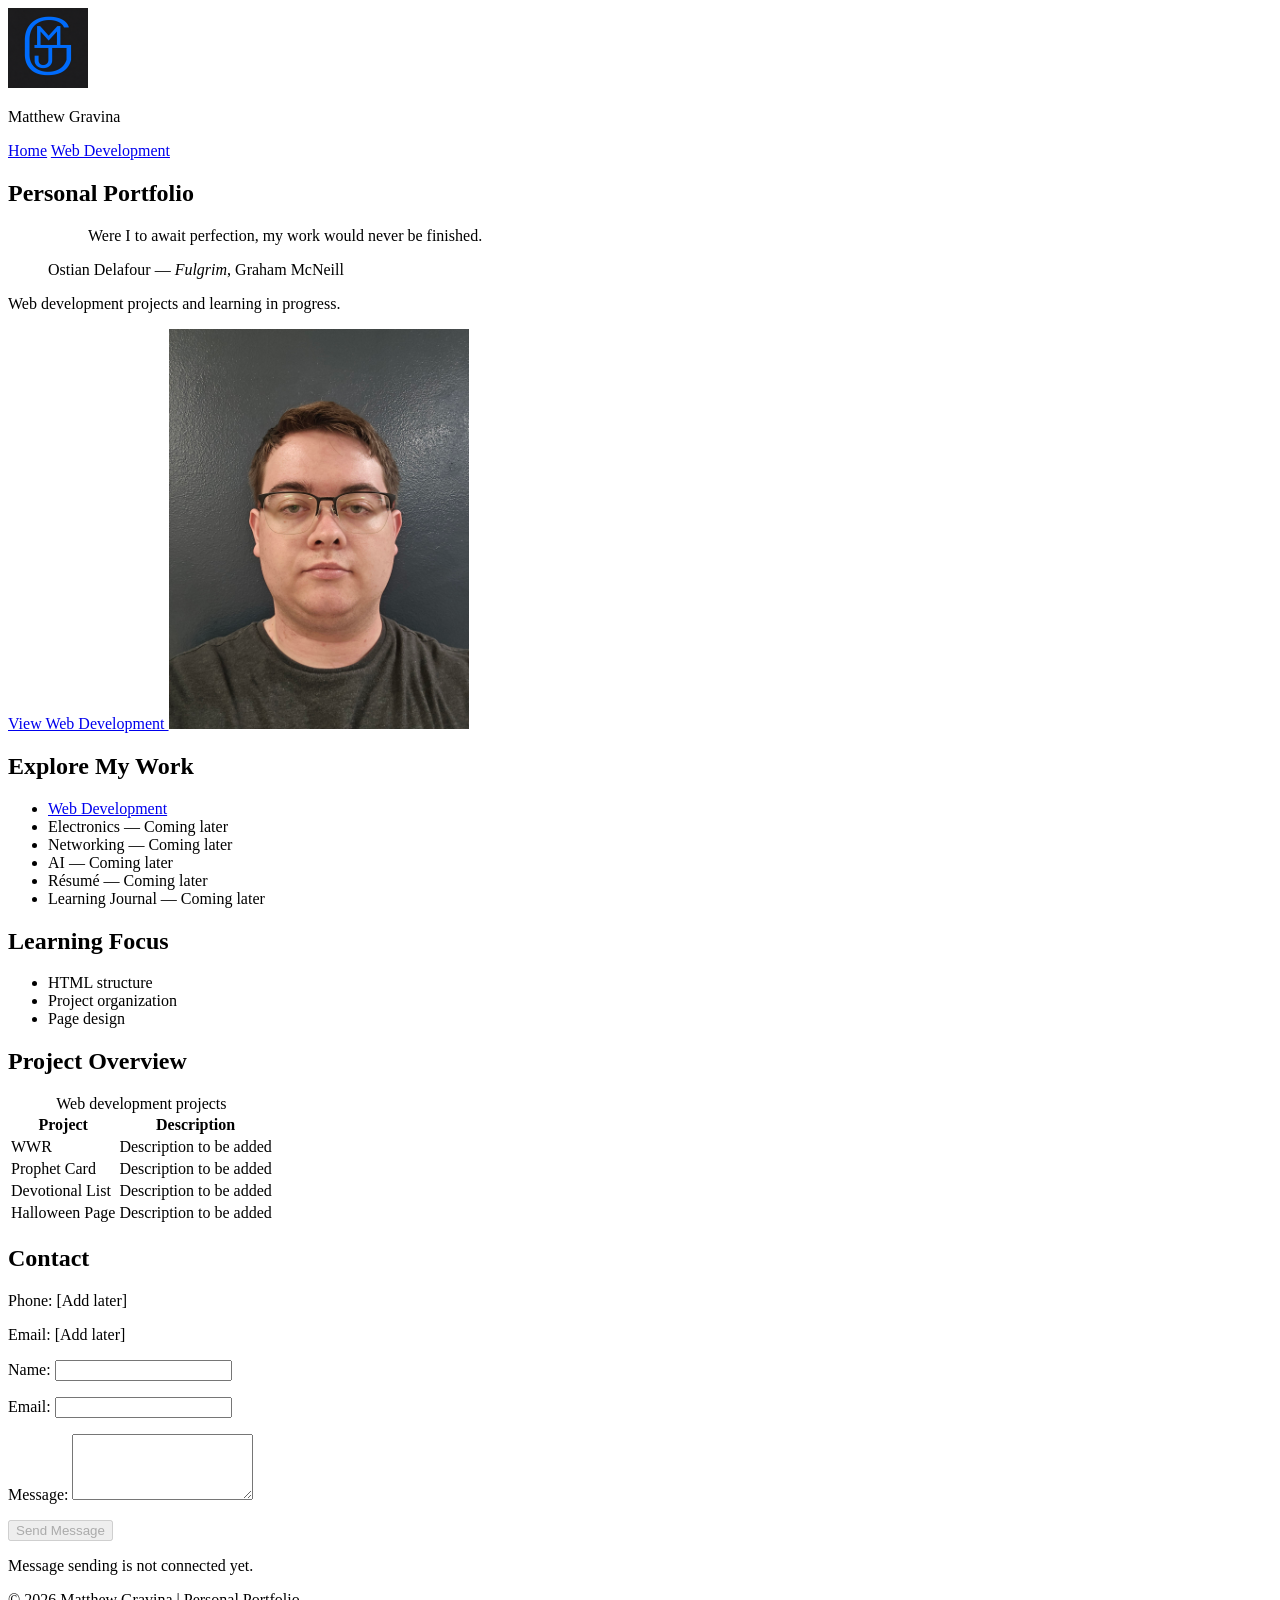
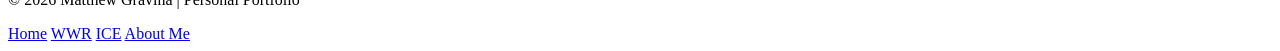
==== wdd130/portfolio/index.html @ 437e1432 "Add files via upload" ====
<!DOCTYPE html>
<html lang="en">
    <head>
        <meta charset="UTF-8">
        <meta name="viewport" content="width=device-width, initial-scale=1.0">
        <title>Matthew Gravina | Portfolio</title>
    </head>
    <body>
        <header>
            <a href="index.html">
                <img src="images/GravinaLogo640x640.png"
                    alt="Matthew Gravina home"
                    width="80">
            </a>

            <p>Matthew Gravina</p>

            <nav aria-label="Main navigation">
                <a href="index.html">Home</a>
                <a href="webdevelopment.html">Web Development</a>
            </nav>
        </header>

        <main>
            <section id="about-me">
                <h1>Personal Portfolio</h1>

                <figure>
                    <blockquote>
                        <p id="quote-text">
                            Were I to await perfection, my work would never be finished.
                        </p>
                    </blockquote>

                    <figcaption id="quote-source">
                        Ostian Delafour —
                        <cite>Fulgrim</cite>, Graham McNeill
                    </figcaption>
                </figure>

                <p>
                    Web development projects and learning in progress.
                </p>

                <a href="webdevelopment.html">
                    View Web Development
                </a>

                <img src="images/portrait.jpg"
                    alt="Portrait of Matthew Gravina"
                    width="300">
            </section>

            <section>
                <h2>Explore My Work</h2>

                <ul>
                    <li>
                        <a href="webdevelopment.html">
                            Web Development
                        </a>
                    </li>
                    <li>Electronics — Coming later</li>
                    <li>Networking — Coming later</li>
                    <li>AI — Coming later</li>
                    <li>Résumé — Coming later</li>
                    <li>Learning Journal — Coming later</li>
                </ul>
            </section>

            <section>
                <h2>Learning Focus</h2>

                <ul>
                    <li>HTML structure</li>
                    <li>Project organization</li>
                    <li>Page design</li>
                </ul>
            </section>

            <section>
                <h2>Project Overview</h2>

                <table>
                    <caption>Web development projects</caption>

                    <thead>
                        <tr>
                            <th scope="col">Project</th>
                            <th scope="col">Description</th>
                        </tr>
                    </thead>

                    <tbody>
                        <tr>
                            <td>WWR</td>
                            <td>Description to be added</td>
                        </tr>
                        <tr>
                            <td>Prophet Card</td>
                            <td>Description to be added</td>
                        </tr>
                        <tr>
                            <td>Devotional List</td>
                            <td>Description to be added</td>
                        </tr>
                        <tr>
                            <td>Halloween Page</td>
                            <td>Description to be added</td>
                        </tr>
                    </tbody>
                </table>
            </section>

            <section id="contact">
                <h2>Contact</h2>

                <p>Phone: [Add later]</p>
                <p>Email: [Add later]</p>

                <form>
                    <p>
                        <label for="contact-name">Name:</label>
                        <input type="text"
                            id="contact-name"
                            name="name">
                    </p>

                    <p>
                        <label for="contact-email">Email:</label>
                        <input type="email"
                            id="contact-email"
                            name="email">
                    </p>

                    <p>
                        <label for="contact-message">Message:</label>
                        <textarea id="contact-message"
                            name="message"
                            rows="4"></textarea>
                    </p>

                    <button type="button" disabled>Send Message</button>

                    <p>Message sending is not connected yet.</p>
                </form>
            </section>
        </main>

        <footer>
            <p>&copy; 2026 Matthew Gravina | Personal Portfolio</p>

            <nav aria-label="Class navigation">
                <a href="index.html">Home</a>
                <a href="../wwr/index.html">WWR</a>
                <a href="webdevelopment.html#ice">ICE</a>
                <a href="#about-me">About Me</a>
            </nav>
        </footer>
    </body>
</html>
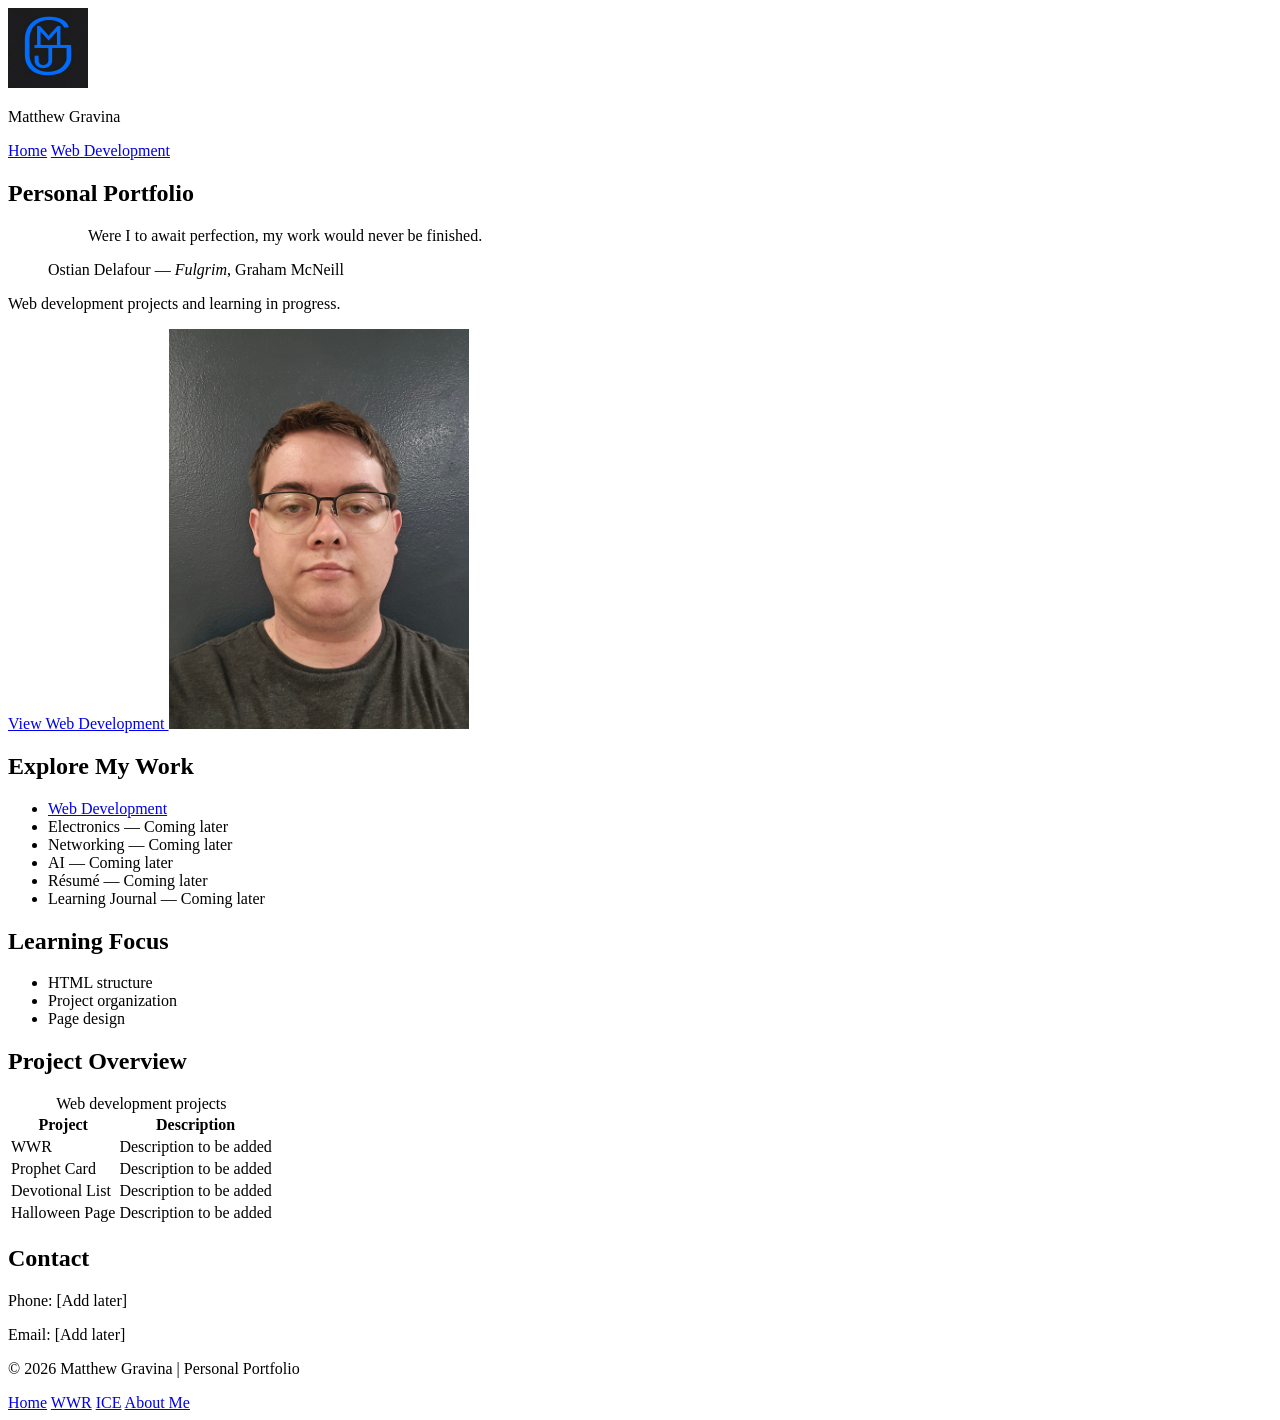
==== commit b882ac0c: "Add files via upload" ====
--- a/wdd130/portfolio/index.html
+++ b/wdd130/portfolio/index.html
@@ -117,33 +117,6 @@
 
                 <p>Phone: [Add later]</p>
                 <p>Email: [Add later]</p>
-
-                <form>
-                    <p>
-                        <label for="contact-name">Name:</label>
-                        <input type="text"
-                            id="contact-name"
-                            name="name">
-                    </p>
-
-                    <p>
-                        <label for="contact-email">Email:</label>
-                        <input type="email"
-                            id="contact-email"
-                            name="email">
-                    </p>
-
-                    <p>
-                        <label for="contact-message">Message:</label>
-                        <textarea id="contact-message"
-                            name="message"
-                            rows="4"></textarea>
-                    </p>
-
-                    <button type="button" disabled>Send Message</button>
-
-                    <p>Message sending is not connected yet.</p>
-                </form>
             </section>
         </main>
 
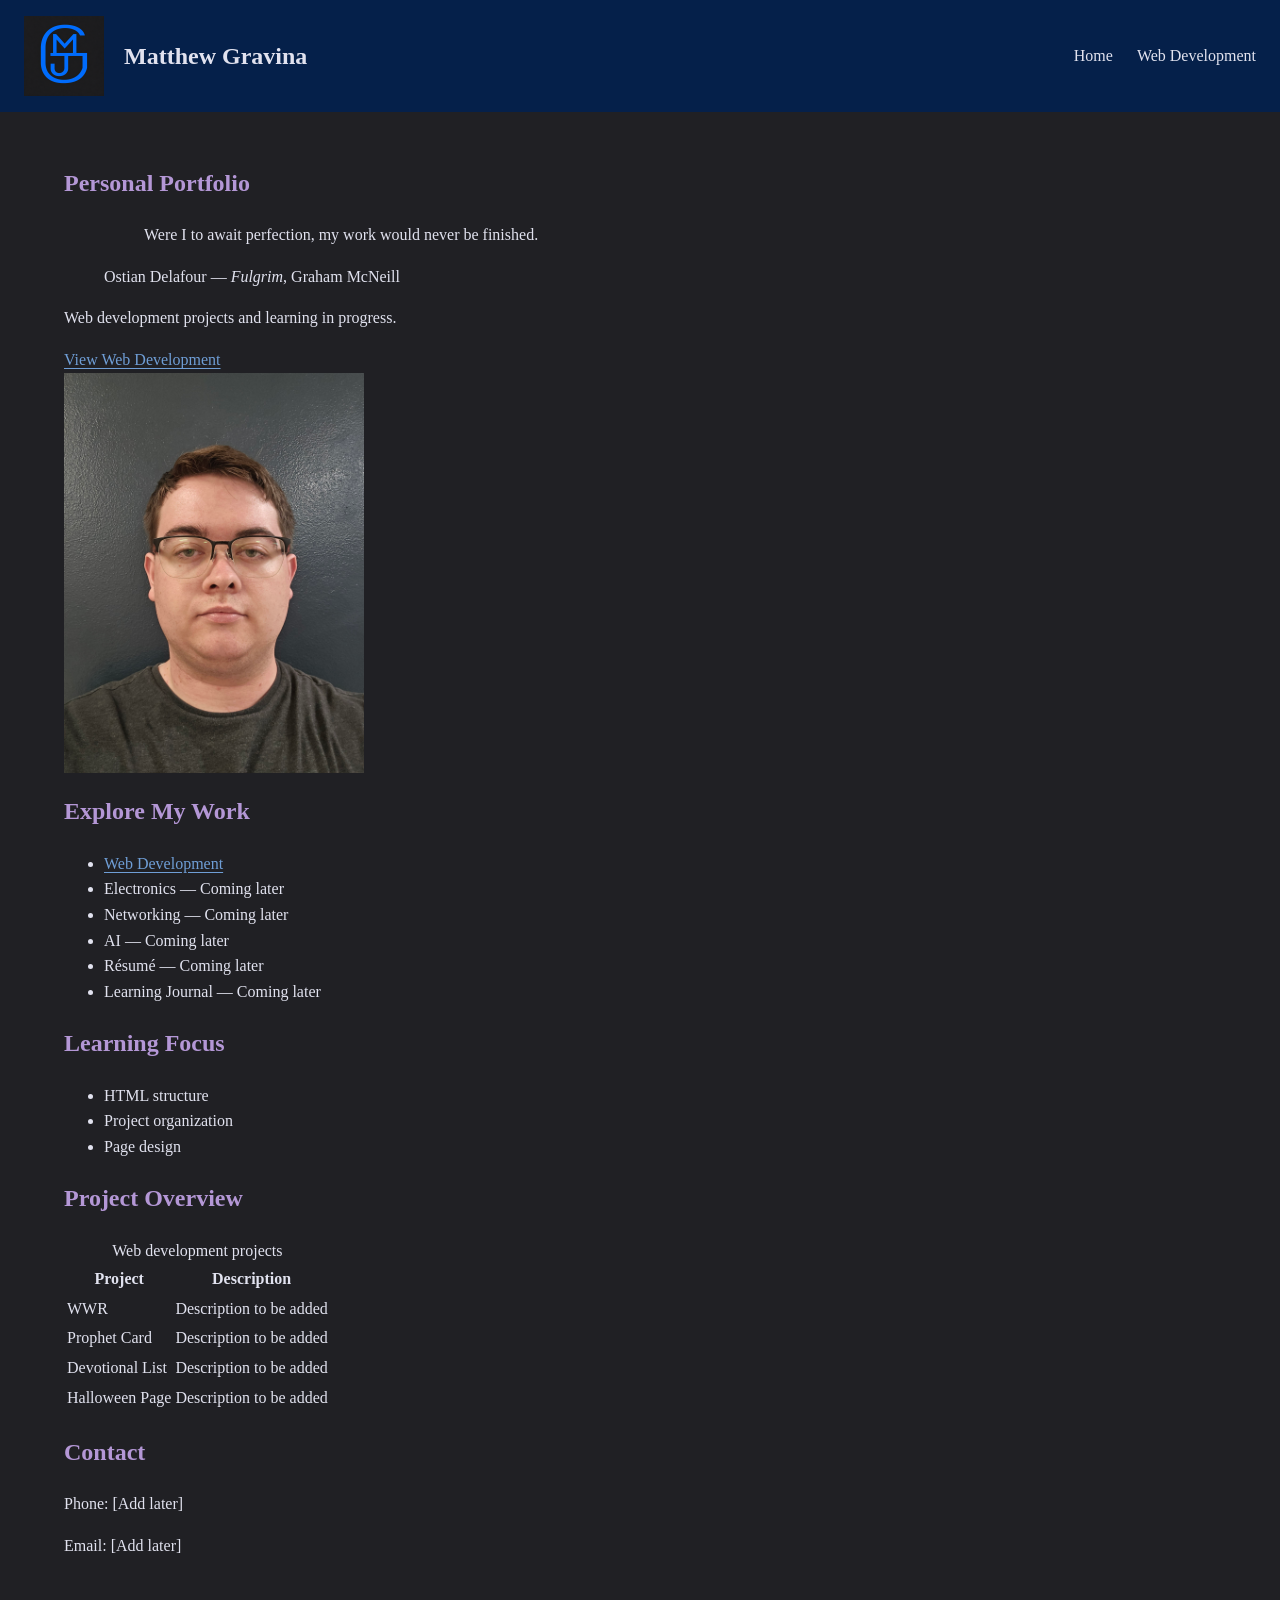
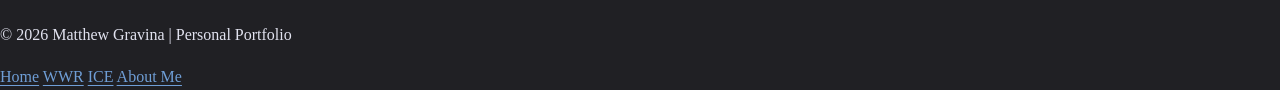
==== commit c3c7a129: "Add files via upload" ====
--- a/wdd130/portfolio/index.html
+++ b/wdd130/portfolio/index.html
@@ -4,6 +4,7 @@
         <meta charset="UTF-8">
         <meta name="viewport" content="width=device-width, initial-scale=1.0">
         <title>Matthew Gravina | Portfolio</title>
+        <link rel="stylesheet" href="styles/style.css">
     </head>
     <body>
         <header>
--- a/wdd130/portfolio/styles/style.css
+++ b/wdd130/portfolio/styles/style.css
@@ -0,0 +1,83 @@
+:root {
+    --color-primary: #05204A;
+    --color-secondary: #B497D6;
+    --color-accent: #6F9ED6;
+    --color-background: #202024;
+    --color-text: #E1E2EF;
+    --color-muted: #8A95A5;
+}
+* {
+    box-sizing: border-box;
+}
+
+body {
+    margin: 0;
+    background-color: var(--color-background);
+    color: var(--color-text);
+    font-family: Georgia, serif;
+    font-size: 16px;
+    line-height: 1.6;
+}
+
+main {
+    max-width: 1200px;
+    margin: 0 auto;
+    padding: 32px 24px;
+}
+
+h1,
+h2,
+h3 {
+    color: var(--color-secondary);
+}
+
+a {
+    color: var(--color-accent);
+    text-underline-offset: 3px;
+}
+
+img {
+    display: block;
+    max-width: 100%;
+    height: auto;
+}
+
+body > header {
+    display: flex;
+    align-items: center;
+    flex-wrap: wrap;
+    gap: 20px;
+    padding: 16px 24px;
+    background-color: var(--color-primary);
+}
+
+body > header > p {
+    margin: 0;
+    font-size: 24px;
+    font-weight: bold;
+}
+
+body > header > nav {
+    display: flex;
+    flex-wrap: wrap;
+    gap: 24px;
+    margin-left: auto;
+}
+
+body > header > nav a {
+    color: var(--color-text);
+    text-decoration: none;
+}
+
+body > header > nav a:hover,
+body > header > nav a:focus-visible {
+    text-decoration: underline;
+}
+
+@media (max-width: 600px) {
+    body > header > nav {
+        width: 100%;
+        margin-left: 0;
+        gap: 16px;
+    }
+}
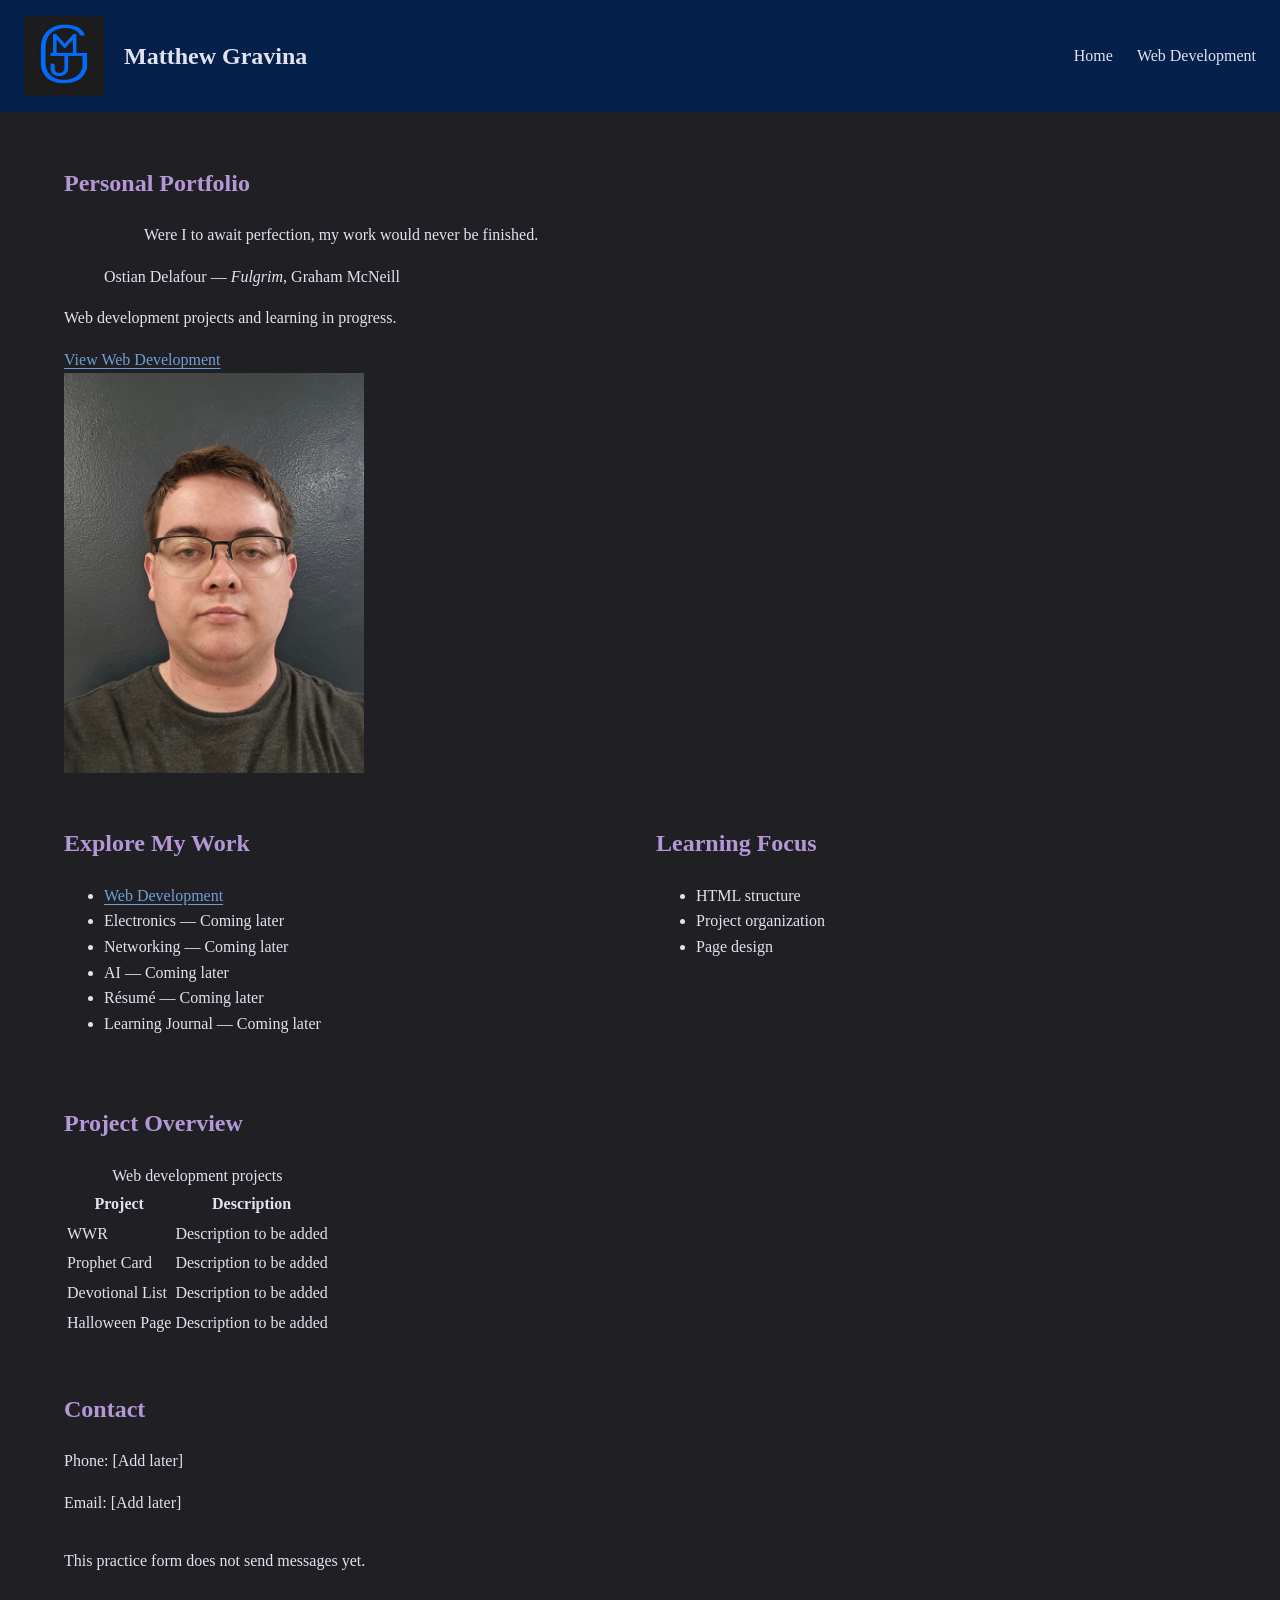
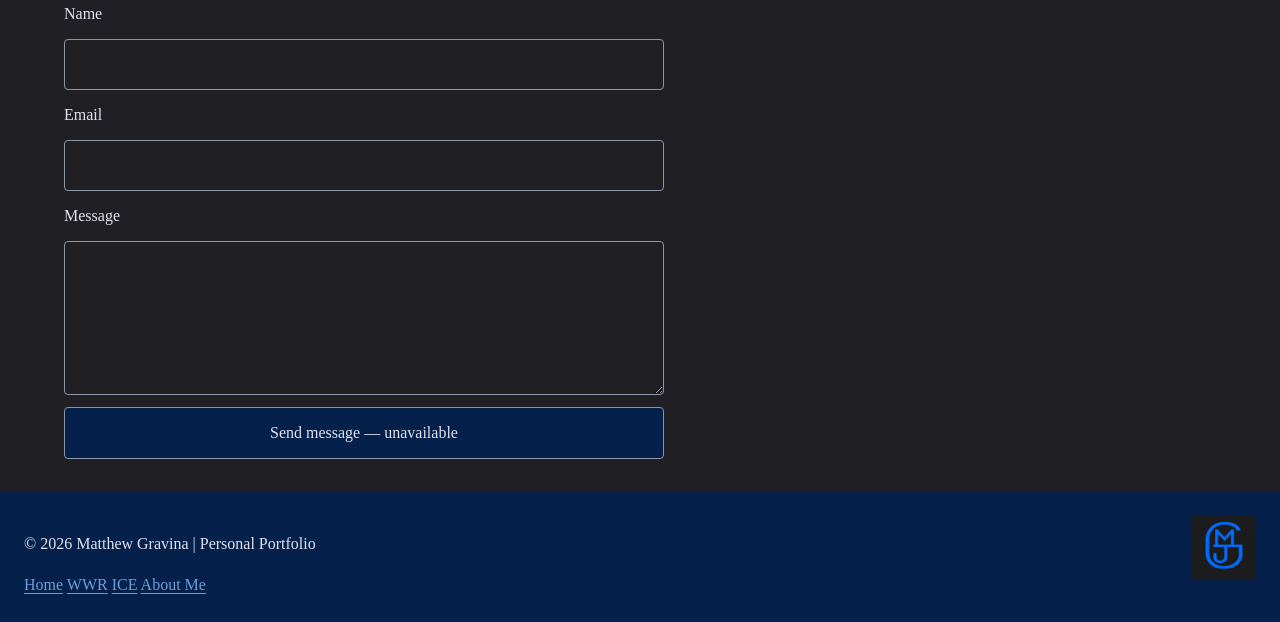
==== commit 9b91affb: "Add files via upload" ====
--- a/wdd130/portfolio/index.html
+++ b/wdd130/portfolio/index.html
@@ -22,7 +22,7 @@
             </nav>
         </header>
 
-        <main>
+        <main class="home-grid">
             <section id="about-me">
                 <h1>Personal Portfolio</h1>
 
@@ -79,7 +79,7 @@
                 </ul>
             </section>
 
-            <section>
+            <section id="project-overview">
                 <h2>Project Overview</h2>
 
                 <table>
@@ -115,9 +115,39 @@
 
             <section id="contact">
                 <h2>Contact</h2>
-
                 <p>Phone: [Add later]</p>
                 <p>Email: [Add later]</p>
+
+                <form aria-describedby="contact-note">
+    <p id="contact-note">
+        This practice form does not send messages yet.
+    </p>
+
+    <label for="contact-name">Name</label>
+    <input
+        type="text"
+        id="contact-name"
+        name="name"
+        autocomplete="name"
+        required>
+
+    <label for="contact-email">Email</label>
+    <input
+        type="email"
+        id="contact-email"
+        name="email"
+        autocomplete="email"
+        required>
+
+    <label for="contact-message">Message</label>
+    <textarea
+        id="contact-message"
+        name="message"
+        rows="5"
+        required></textarea>
+
+    <button type="submit" disabled>Send message — unavailable</button>
+</form>
             </section>
         </main>
 
--- a/wdd130/portfolio/styles/style.css
+++ b/wdd130/portfolio/styles/style.css
@@ -74,10 +74,70 @@
     text-decoration: underline;
 }
 
+.home-grid {
+    display: grid;
+    grid-template-columns: repeat(2, minmax(0, 1fr));
+    gap: 32px;
+}
+
+.home-grid > section {
+    min-width: 0;
+}
+
+#about-me,
+#project-overview,
+#contact {
+    grid-column: 1 / -1;
+}
+
+#contact form {
+    display: grid;
+    gap: 12px;
+    max-width: 600px;
+}
+
+#contact input,
+#contact textarea,
+#contact button {
+    width: 100%;
+    padding: 12px;
+    font: inherit;
+    border: 1px solid var(--color-muted);
+    border-radius: 4px;
+}
+
+#contact input,
+#contact textarea {
+    background-color: var(--color-background);
+    color: var(--color-text);
+}
+
+#contact textarea {
+    resize: vertical;
+}
+
+#contact button {
+    background-color: var(--color-primary);
+    color: var(--color-text);
+}
+
+body > footer {
+    padding: 24px 120px 24px 24px;
+    background-color: var(--color-primary);
+    background-image: url("../images/GravinaLogo640x640.png");
+    background-repeat: no-repeat;
+    background-position: right 24px top 24px;
+    background-size: 64px;
+}
+
 @media (max-width: 600px) {
     body > header > nav {
         width: 100%;
         margin-left: 0;
         gap: 16px;
     }
+
+    .home-grid {
+        grid-template-columns: 1fr;
+    }
 }
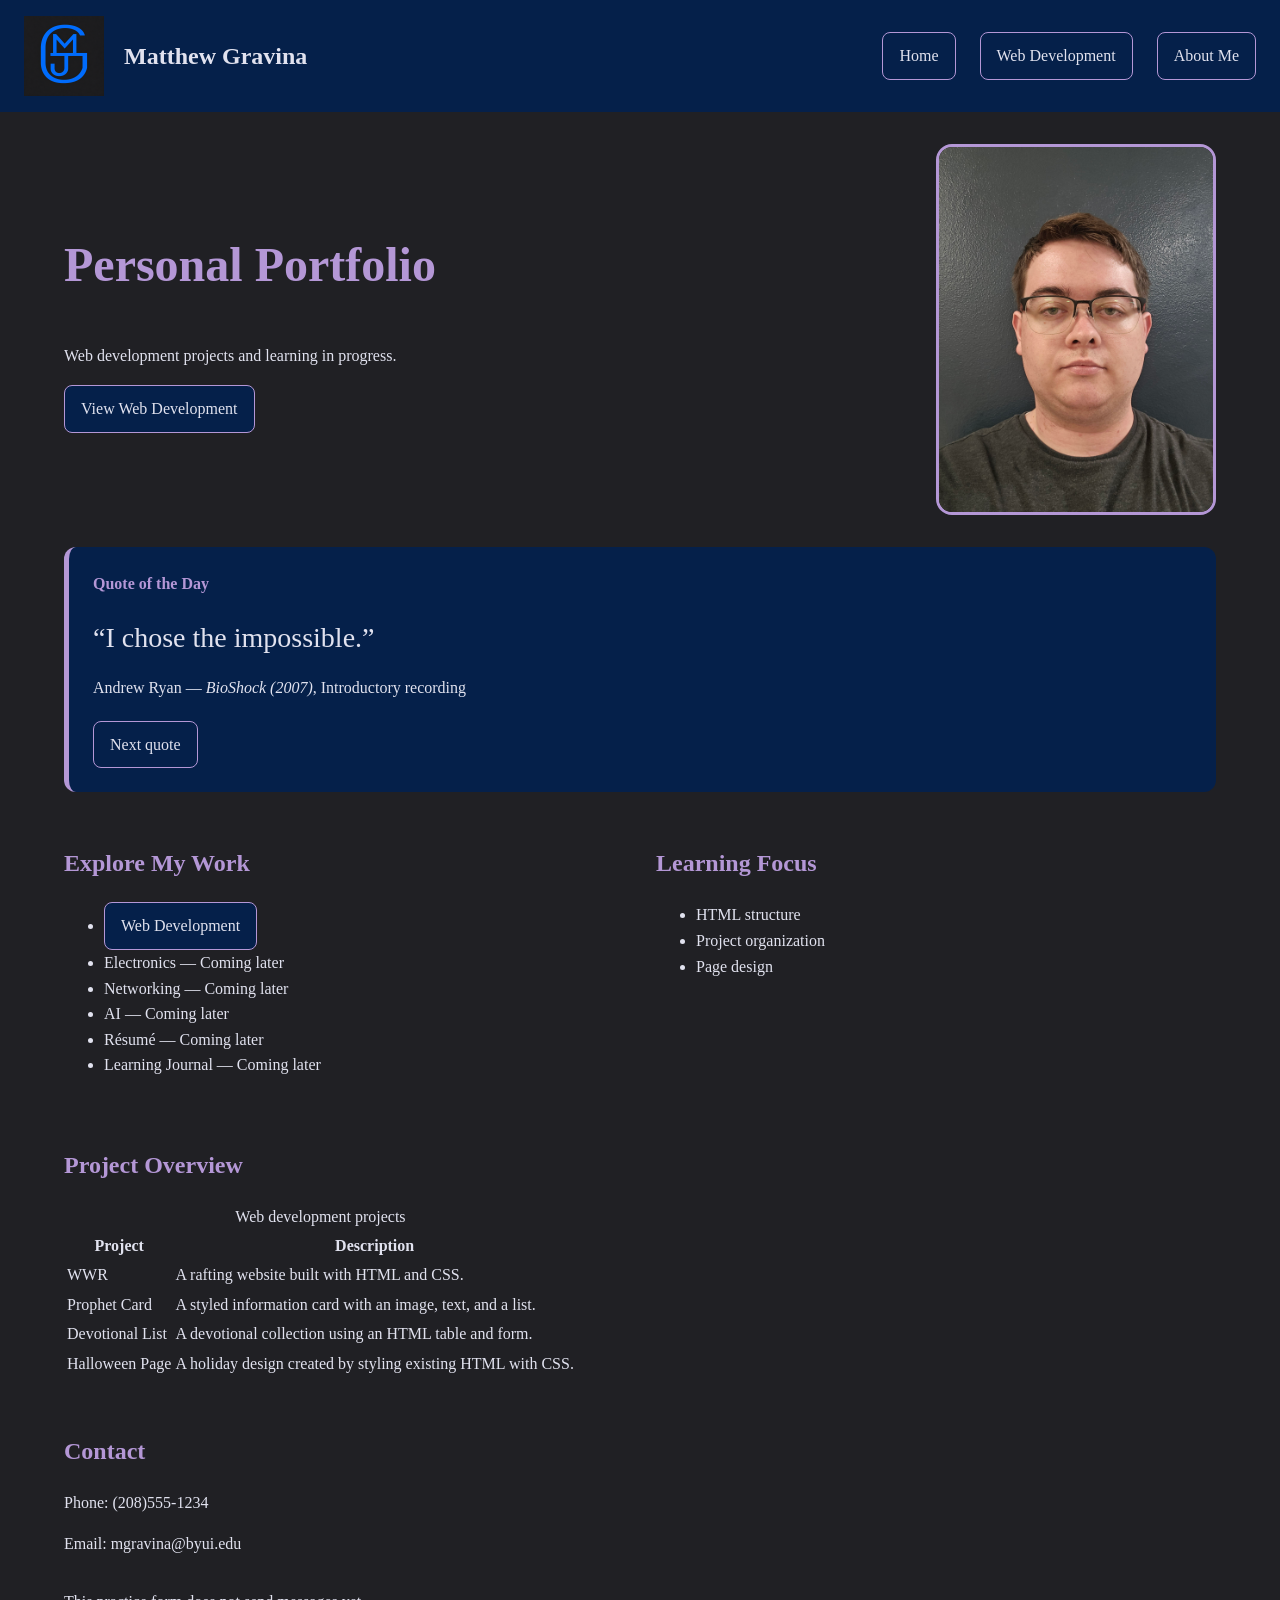
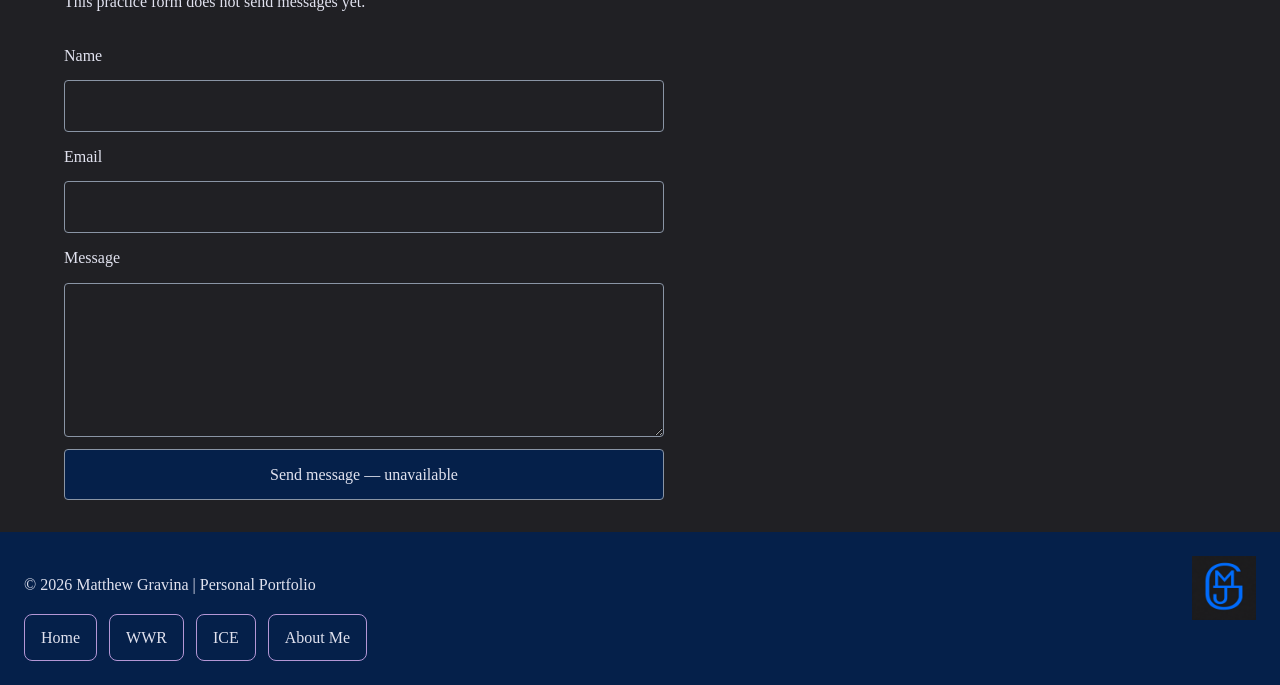
==== commit 08f9db53: "Add files via upload" ====
--- a/wdd130/portfolio/index.html
+++ b/wdd130/portfolio/index.html
@@ -5,61 +5,56 @@
         <meta name="viewport" content="width=device-width, initial-scale=1.0">
         <title>Matthew Gravina | Portfolio</title>
         <link rel="stylesheet" href="styles/style.css">
+        <script src="scripts/quotes.js" defer></script>
     </head>
     <body>
         <header>
             <a href="index.html">
-                <img src="images/GravinaLogo640x640.png"
-                    alt="Matthew Gravina home"
-                    width="80">
+                <img src="images/GravinaLogo640x640.png" alt="Matthew Gravina home" width="80">
             </a>
-
             <p>Matthew Gravina</p>
-
             <nav aria-label="Main navigation">
                 <a href="index.html">Home</a>
                 <a href="webdevelopment.html">Web Development</a>
+                <a href="about.html">About Me</a>
             </nav>
         </header>
 
         <main class="home-grid">
-            <section id="about-me">
-                <h1>Personal Portfolio</h1>
-
-                <figure>
-                    <blockquote>
-                        <p id="quote-text">
-                            Were I to await perfection, my work would never be finished.
-                        </p>
-                    </blockquote>
-
-                    <figcaption id="quote-source">
-                        Ostian Delafour —
-                        <cite>Fulgrim</cite>, Graham McNeill
-                    </figcaption>
-                </figure>
-
-                <p>
-                    Web development projects and learning in progress.
-                </p>
-
-                <a href="webdevelopment.html">
-                    View Web Development
-                </a>
-
-                <img src="images/portrait.jpg"
+            <section id="about-me" class="home-intro">
+                <div class="intro-copy">
+                    <h1>Personal Portfolio</h1>
+                    <p>Web development projects and learning in progress.</p>
+                    <a class="button" href="webdevelopment.html">View Web Development</a>
+                </div>
+                <img
+                    class="intro-portrait"
+                    src="images/portrait.jpg"
                     alt="Portrait of Matthew Gravina"
                     width="300">
+                <section class="quote-card" aria-labelledby="quote-heading">
+                    <h2 id="quote-heading">Quote of the Day</h2>
+                    <figure aria-live="polite" aria-atomic="true">
+                        <blockquote>
+                            <p id="quote-text">
+                                Were I to await perfection, my work would never be finished.
+                            </p>
+                        </blockquote>
+                        <figcaption id="quote-source">
+                            <span id="quote-author">Ostian Delafour</span> —
+                            <cite id="quote-work">Fulgrim</cite><span id="quote-credit">, Graham McNeill</span>
+                            <span id="quote-note" class="quote-note" hidden></span>
+                        </figcaption>
+                    </figure>
+                    <button class="button" id="next-quote" type="button" hidden>Next quote</button>
+                </section>
             </section>
 
             <section>
                 <h2>Explore My Work</h2>
-
                 <ul>
                     <li>
-                        <a href="webdevelopment.html">
-                            Web Development
-                        </a>
+                        <a class="button" href="webdevelopment.html">Web Development</a>
                     </li>
                     <li>Electronics — Coming later</li>
                     <li>Networking — Coming later</li>
@@ -71,7 +66,6 @@
 
             <section>
                 <h2>Learning Focus</h2>
-
                 <ul>
                     <li>HTML structure</li>
                     <li>Project organization</li>
@@ -81,33 +75,30 @@
 
             <section id="project-overview">
                 <h2>Project Overview</h2>
-
                 <table>
                     <caption>Web development projects</caption>
-
                     <thead>
                         <tr>
                             <th scope="col">Project</th>
                             <th scope="col">Description</th>
                         </tr>
                     </thead>
-
                     <tbody>
                         <tr>
                             <td>WWR</td>
-                            <td>Description to be added</td>
+                            <td>A rafting website built with HTML and CSS.</td>
                         </tr>
                         <tr>
                             <td>Prophet Card</td>
-                            <td>Description to be added</td>
+                            <td>A styled information card with an image, text, and a list.</td>
                         </tr>
                         <tr>
                             <td>Devotional List</td>
-                            <td>Description to be added</td>
+                            <td>A devotional collection using an HTML table and form.</td>
                         </tr>
                         <tr>
                             <td>Halloween Page</td>
-                            <td>Description to be added</td>
+                            <td>A holiday design created by styling existing HTML with CSS.</td>
                         </tr>
                     </tbody>
                 </table>
@@ -115,50 +106,28 @@
 
             <section id="contact">
                 <h2>Contact</h2>
-                <p>Phone: [Add later]</p>
-                <p>Email: [Add later]</p>
-
+                <p>Phone: (208)555-1234</p>
+                <p>Email: mgravina@byui.edu</p>
                 <form aria-describedby="contact-note">
-    <p id="contact-note">
-        This practice form does not send messages yet.
-    </p>
-
-    <label for="contact-name">Name</label>
-    <input
-        type="text"
-        id="contact-name"
-        name="name"
-        autocomplete="name"
-        required>
-
-    <label for="contact-email">Email</label>
-    <input
-        type="email"
-        id="contact-email"
-        name="email"
-        autocomplete="email"
-        required>
-
-    <label for="contact-message">Message</label>
-    <textarea
-        id="contact-message"
-        name="message"
-        rows="5"
-        required></textarea>
-
-    <button type="submit" disabled>Send message — unavailable</button>
-</form>
+                    <p id="contact-note">This practice form does not send messages yet.</p>
+                    <label for="contact-name">Name</label>
+                    <input type="text" id="contact-name" name="name" autocomplete="name" required>
+                    <label for="contact-email">Email</label>
+                    <input type="email" id="contact-email" name="email" autocomplete="email" required>
+                    <label for="contact-message">Message</label>
+                    <textarea id="contact-message" name="message" rows="5" required></textarea>
+                    <button type="submit" disabled>Send message — unavailable</button>
+                </form>
             </section>
         </main>
 
         <footer>
-            <p>&copy; 2026 Matthew Gravina | Personal Portfolio</p>
-
+            <p>© 2026 Matthew Gravina | Personal Portfolio</p>
             <nav aria-label="Class navigation">
                 <a href="index.html">Home</a>
                 <a href="../wwr/index.html">WWR</a>
                 <a href="webdevelopment.html#ice">ICE</a>
-                <a href="#about-me">About Me</a>
+                <a href="about.html">About Me</a>
             </nav>
         </footer>
     </body>
--- a/wdd130/portfolio/styles/style.css
+++ b/wdd130/portfolio/styles/style.css
@@ -1,143 +1,341 @@
-:root {
-    --color-primary: #05204A;
-    --color-secondary: #B497D6;
-    --color-accent: #6F9ED6;
-    --color-background: #202024;
-    --color-text: #E1E2EF;
-    --color-muted: #8A95A5;
-}
-* {
-    box-sizing: border-box;
-}
-
-body {
-    margin: 0;
-    background-color: var(--color-background);
-    color: var(--color-text);
-    font-family: Georgia, serif;
-    font-size: 16px;
-    line-height: 1.6;
-}
-
-main {
-    max-width: 1200px;
-    margin: 0 auto;
-    padding: 32px 24px;
-}
-
-h1,
-h2,
-h3 {
-    color: var(--color-secondary);
-}
-
-a {
-    color: var(--color-accent);
-    text-underline-offset: 3px;
-}
-
-img {
-    display: block;
-    max-width: 100%;
-    height: auto;
-}
-
-body > header {
-    display: flex;
-    align-items: center;
-    flex-wrap: wrap;
-    gap: 20px;
-    padding: 16px 24px;
-    background-color: var(--color-primary);
-}
-
-body > header > p {
-    margin: 0;
-    font-size: 24px;
-    font-weight: bold;
-}
-
-body > header > nav {
-    display: flex;
-    flex-wrap: wrap;
-    gap: 24px;
-    margin-left: auto;
-}
-
-body > header > nav a {
-    color: var(--color-text);
-    text-decoration: none;
-}
-
-body > header > nav a:hover,
-body > header > nav a:focus-visible {
-    text-decoration: underline;
-}
-
-.home-grid {
-    display: grid;
-    grid-template-columns: repeat(2, minmax(0, 1fr));
-    gap: 32px;
-}
-
-.home-grid > section {
-    min-width: 0;
-}
-
-#about-me,
-#project-overview,
-#contact {
-    grid-column: 1 / -1;
-}
-
-#contact form {
-    display: grid;
-    gap: 12px;
-    max-width: 600px;
-}
-
-#contact input,
-#contact textarea,
-#contact button {
-    width: 100%;
-    padding: 12px;
-    font: inherit;
-    border: 1px solid var(--color-muted);
-    border-radius: 4px;
-}
-
-#contact input,
-#contact textarea {
-    background-color: var(--color-background);
-    color: var(--color-text);
-}
-
-#contact textarea {
-    resize: vertical;
-}
-
-#contact button {
-    background-color: var(--color-primary);
-    color: var(--color-text);
-}
-
-body > footer {
-    padding: 24px 120px 24px 24px;
-    background-color: var(--color-primary);
-    background-image: url("../images/GravinaLogo640x640.png");
-    background-repeat: no-repeat;
-    background-position: right 24px top 24px;
-    background-size: 64px;
-}
-
-@media (max-width: 600px) {
-    body > header > nav {
-        width: 100%;
-        margin-left: 0;
-        gap: 16px;
-    }
-
-    .home-grid {
-        grid-template-columns: 1fr;
-    }
-}+:root {
+    --color-primary: #05204A;
+    --color-secondary: #B497D6;
+    --color-accent: #6F9ED6;
+    --color-background: #202024;
+    --color-text: #E1E2EF;
+    --color-muted: #8A95A5;
+}
+
+* {
+    box-sizing: border-box;
+}
+
+body {
+    margin: 0;
+    background-color: var(--color-background);
+    color: var(--color-text);
+    font-family: Georgia, serif;
+    font-size: 16px;
+    line-height: 1.6;
+}
+
+main {
+    max-width: 1200px;
+    margin: 0 auto;
+    padding: 32px 24px;
+}
+
+h1,
+h2,
+h3 {
+    color: var(--color-secondary);
+}
+
+a {
+    color: var(--color-accent);
+    text-decoration: none;
+}
+
+a:focus-visible {
+    outline: 3px solid var(--color-accent);
+    outline-offset: 4px;
+}
+
+img {
+    display: block;
+    max-width: 100%;
+    height: auto;
+}
+
+body > header {
+    display: flex;
+    align-items: center;
+    flex-wrap: wrap;
+    gap: 20px;
+    padding: 16px 24px;
+    background-color: var(--color-primary);
+}
+
+body > header > p {
+    margin: 0;
+    font-size: 24px;
+    font-weight: bold;
+}
+
+body > header > nav {
+    display: flex;
+    flex-wrap: wrap;
+    gap: 24px;
+    margin-left: auto;
+}
+
+.button,
+body > header > nav a,
+body > footer > nav a {
+    display: inline-block;
+    padding: 10px 16px;
+    border: 1px solid var(--color-secondary);
+    border-radius: 8px;
+    background-color: var(--color-primary);
+    color: var(--color-text);
+    font: inherit;
+    text-decoration: none;
+    cursor: pointer;
+}
+
+.button:hover,
+body > header > nav a:hover,
+body > footer > nav a:hover {
+    background-color: var(--color-secondary);
+    color: var(--color-primary);
+}
+
+.button:focus-visible,
+body > header > nav a:focus-visible,
+body > footer > nav a:focus-visible {
+    outline: 3px solid var(--color-accent);
+    outline-offset: 4px;
+    text-decoration: none;
+}
+
+body > footer > nav {
+    display: flex;
+    flex-wrap: wrap;
+    gap: 12px;
+}
+
+.home-grid {
+    display: grid;
+    grid-template-columns: repeat(2, minmax(0, 1fr));
+    gap: 32px;
+}
+
+.home-grid > section {
+    min-width: 0;
+}
+
+#about-me,
+#project-overview,
+#contact {
+    grid-column: 1 / -1;
+}
+
+#contact form {
+    display: grid;
+    gap: 12px;
+    max-width: 600px;
+}
+
+#contact input,
+#contact textarea,
+#contact button {
+    width: 100%;
+    padding: 12px;
+    font: inherit;
+    border: 1px solid var(--color-muted);
+    border-radius: 4px;
+}
+
+#contact input,
+#contact textarea {
+    background-color: var(--color-background);
+    color: var(--color-text);
+}
+
+#contact textarea {
+    resize: vertical;
+}
+
+#contact button {
+    background-color: var(--color-primary);
+    color: var(--color-text);
+}
+
+body > footer {
+    padding: 24px 120px 24px 24px;
+    background-color: var(--color-primary);
+    background-image: url("../images/GravinaLogo640x640.png");
+    background-repeat: no-repeat;
+    background-position: right 24px top 24px;
+    background-size: 64px;
+}
+
+.about-intro {
+    display: grid;
+    grid-template-columns: minmax(0, 1fr) 280px;
+    align-items: center;
+    gap: 48px;
+    margin-bottom: 40px;
+}
+
+.about-intro h1 {
+    margin-top: 0;
+    margin-bottom: 16px;
+    font-size: clamp(2rem, 5vw, 3rem);
+}
+
+.about-lead {
+    font-size: 1.25rem;
+}
+
+.about-portrait {
+    width: 100%;
+    border: 3px solid var(--color-secondary);
+    border-radius: 16px;
+}
+
+.about-details {
+    display: grid;
+    grid-template-columns: repeat(2, minmax(0, 1fr));
+    gap: 24px;
+}
+
+.about-details > section {
+    padding: 24px;
+    background-color: var(--color-primary);
+    border: 1px solid var(--color-muted);
+    border-radius: 12px;
+}
+
+.about-details h2 {
+    margin-top: 0;
+}
+
+.about-details ul {
+    padding-left: 24px;
+}
+
+.home-intro {
+    display: grid;
+    grid-template-columns: minmax(0, 1fr) 280px;
+    align-items: center;
+    gap: 32px;
+}
+
+.intro-copy h1 {
+    margin-top: 0;
+    font-size: clamp(2rem, 4vw, 3rem);
+}
+
+.intro-portrait {
+    width: 100%;
+    border: 3px solid var(--color-secondary);
+    border-radius: 16px;
+}
+
+.quote-card {
+    grid-column: 1 / -1;
+    padding: 24px;
+    background-color: var(--color-primary);
+    border-left: 5px solid var(--color-secondary);
+    border-radius: 12px;
+}
+
+.quote-card h2 {
+    margin: 0;
+    font-size: 1rem;
+}
+
+.quote-card figure {
+    margin: 20px 0;
+}
+
+.quote-card blockquote {
+    margin: 0;
+}
+
+#quote-text {
+    margin: 0;
+    font-size: clamp(1.25rem, 2.5vw, 1.75rem);
+    line-height: 1.5;
+}
+
+#quote-text::before {
+    content: "“";
+}
+
+#quote-text::after {
+    content: "”";
+}
+
+#quote-source {
+    margin-top: 16px;
+    color: var(--color-text);
+}
+
+.project-card {
+    display: grid;
+    grid-template-columns: minmax(0, 300px) minmax(0, 1fr);
+    align-items: start;
+    gap: 28px;
+    margin-bottom: 24px;
+    padding: 24px;
+    border: 1px solid var(--color-muted);
+    border-radius: 12px;
+}
+
+.project-image {
+    display: inline-block;
+    width: fit-content;
+    max-width: 100%;
+    justify-self: start;
+    align-self: start;
+}
+
+.project-image img {
+    width: 300px;
+    border-radius: 8px;
+}
+
+.project-details {
+    min-width: 0;
+}
+
+.project-details h2 {
+    margin-top: 0;
+}
+
+/* Respect hidden controls until their JavaScript is ready. */
+[hidden] {
+    display: none !important;
+}
+
+.quote-note {
+    display: block;
+    margin-top: 8px;
+    font-size: 0.875rem;
+    color: var(--color-text);
+}
+
+/* Stack portraits and project cards on smaller screens. */
+@media (max-width: 700px) {
+    .about-intro,
+    .about-details,
+    .home-intro,
+    .project-card {
+        grid-template-columns: 1fr;
+    }
+
+    .about-intro {
+        gap: 24px;
+    }
+
+    .about-portrait,
+    .intro-portrait {
+        max-width: 280px;
+        justify-self: center;
+    }
+}
+
+@media (max-width: 600px) {
+    body > header > nav {
+        width: 100%;
+        margin-left: 0;
+        gap: 16px;
+    }
+
+    .home-grid {
+        grid-template-columns: 1fr;
+    }
+}
